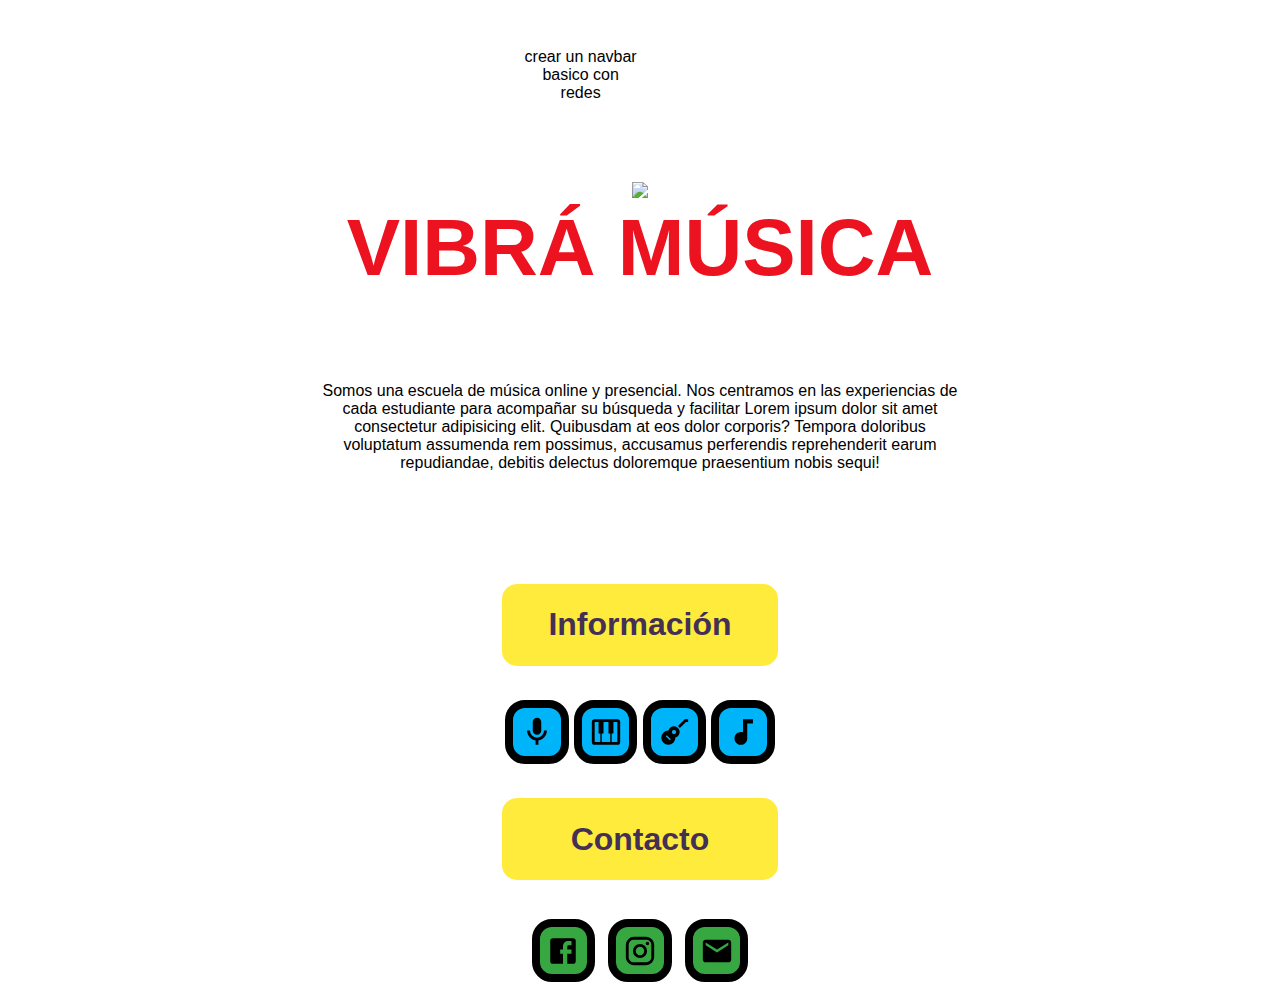
==== index.html @ 80e1a74e "Add files via upload" ====
<!DOCTYPE html>
<html lang="en">
<head>
	<meta charset="UTF-8">
	<!--<meta name="theme-color" content="gold">       Esto cambia la cabecera de navegador en mobile-->
	<title>Vibrá música</title>
  <link rel="stylesheet" href="style.css">
</head>
  <body>
    <header>
    	<p>crear un navbar basico con redes</p>
    </header>
      <div>
        <img src="https://scontent.faep8-1.fna.fbcdn.net/v/t1.0-9/54516705_642106189559933_5676019905544060928_n.png?_nc_cat=105&_nc_oc=AQlPLZprTOpEFDqIRsUkMh2ybAMEbc0vghpw5emZ9kT3qbsv-8otJJQJ_rrvC0E0uaQ&_nc_ht=scontent.faep8-1.fna&oh=bb2eece48d8c3ba2f98e18b8d9f91ce4&oe=5DEB248D">
        </div>
      <div class="container">
        <h1>VIBRÁ MÚSICA</h1></div>
    <p>Somos una escuela de música online y presencial. Nos centramos en las experiencias de cada estudiante para acompañar su búsqueda y facilitar Lorem ipsum dolor sit amet consectetur adipisicing elit. Quibusdam at eos dolor corporis? Tempora doloribus voluptatum assumenda rem possimus, accusamus perferendis reprehenderit earum repudiandae, debitis delectus doloremque praesentium nobis sequi!</p>   
    <footer><div class="container-v"><h2 class="contacto">Información</h2></div>
     <div class="container-v">
            <form method="get" action="https://es.wikipedia.org/wiki/Canto"><button class="button" title="canto"><svg width="34" height="34" viewBox="0 0 24 24">
  <path d="M12,2A3,3 0 0,1 15,5V11A3,3 0 0,1 12,14A3,3 0 0,1 9,11V5A3,3 0 0,1 12,2M19,11C19,14.53 16.39,17.44 13,17.93V21H11V17.93C7.61,17.44 5,14.53 5,11H7A5,5 0 0,0 12,16A5,5 0 0,0 17,11H19Z"></path>
            </svg></button></form>
          <form method="get" action="https://es.wikipedia.org/wiki/Piano"><button class="button" title="piano"><svg width="34" height="34" viewBox="0 0 24 24">
  <path d="M4,3H20A2,2 0 0,1 22,5V19A2,2 0 0,1 20,21H4A2,2 0 0,1 2,19V5A2,2 0 0,1 4,3M4,5V19H8V13H6.75V5H4M9,19H15V13H13.75V5H10.25V13H9V19M16,19H20V5H17.25V13H16V19Z"></path></svg></button></form>
        <form method="get" action="https://es.wikipedia.org/wiki/Guitarra"><button class="button" title="guitarra"><svg style="width:34px;height:34px" viewBox="0 0 24 24">
    <path fill="#000000" d="M19.59,3H22V5H20.41L16.17,9.24C15.8,8.68 15.32,8.2 14.76,7.83L19.59,3M12,8A4,4 0 0,1 16,12C16,13.82 14.77,15.42 13,15.87V16A5,5 0 0,1 8,21A5,5 0 0,1 3,16A5,5 0 0,1 8,11H8.13C8.58,9.24 10.17,8 12,8M12,10.5A1.5,1.5 0 0,0 10.5,12A1.5,1.5 0 0,0 12,13.5A1.5,1.5 0 0,0 13.5,12A1.5,1.5 0 0,0 12,10.5M6.94,14.24L6.23,14.94L9.06,17.77L9.77,17.06L6.94,14.24Z" />
          </svg></path></button></form>
        <form method="get" action="https://es.wikipedia.org/wiki/Teoria_musical"><button class="button" title="teoría"><svg width="34" height="34" viewBox="0 0 24 24">
  <path d="M12,3V12.26C11.5,12.09 11,12 10.5,12C8,12 6,14 6,16.5C6,19 8,21 10.5,21C13,21 15,19 15,16.5V6H19V3H12Z"></path>
    </svg></button></form>
    </div>
  <h2 class="contacto">Contacto</h2> 
    <div class="container-v">
        <button class="button2" href="#"><svg style="width:34px;height:34px" viewBox="0 0 24 24">
    <path fill="#000000" d="M5,3H19A2,2 0 0,1 21,5V19A2,2 0 0,1 19,21H5A2,2 0 0,1 3,19V5A2,2 0 0,1 5,3M18,5H15.5A3.5,3.5 0 0,0 12,8.5V11H10V14H12V21H15V14H18V11H15V9A1,1 0 0,1 16,8H18V5Z" />
</svg></i></button>
            <button class="button2"><svg style="width:34px;height:34px" viewBox="0 0 24 24">
    <path fill="#000000" d="M7.8,2H16.2C19.4,2 22,4.6 22,7.8V16.2A5.8,5.8 0 0,1 16.2,22H7.8C4.6,22 2,19.4 2,16.2V7.8A5.8,5.8 0 0,1 7.8,2M7.6,4A3.6,3.6 0 0,0 4,7.6V16.4C4,18.39 5.61,20 7.6,20H16.4A3.6,3.6 0 0,0 20,16.4V7.6C20,5.61 18.39,4 16.4,4H7.6M17.25,5.5A1.25,1.25 0 0,1 18.5,6.75A1.25,1.25 0 0,1 17.25,8A1.25,1.25 0 0,1 16,6.75A1.25,1.25 0 0,1 17.25,5.5M12,7A5,5 0 0,1 17,12A5,5 0 0,1 12,17A5,5 0 0,1 7,12A5,5 0 0,1 12,7M12,9A3,3 0 0,0 9,12A3,3 0 0,0 12,15A3,3 0 0,0 15,12A3,3 0 0,0 12,9Z" />
</svg></button>
            <button class="button2" title="holavibramusica@gmail.com" action="holavibramusica@gmail.com"><svg style="width:34px;height:34px" viewBox="0 0 24 24">
    <path fill="#000000" d="M20,8L12,13L4,8V6L12,11L20,6M20,4H4C2.89,4 2,4.89 2,6V18A2,2 0 0,0 4,20H20A2,2 0 0,0 22,18V6C22,4.89 21.1,4 20,4Z" />
</svg></button>
        </div>
          </div>
    </footer>
</body>
</html>
---- style.css ----
@import(href="https://fonts.googleapis.com/css?family=Asap:400,400i,500,500i,600,600i,700,700i" rel="stylesheet");
  
  body{
    background-color: white;
    font-family: Asap, sans-serif;
    font-color: black;
    width= 100%;
    margin: 0em;
    display: flex;
    align-items: center;
    justify-content: center;
    flex-direction: column;
  }
.container{
  width: 80%;
  display: flex;
  flex-direction: column;
  align-content: center;
  justify-content: center;
}
.container-v{
  width: 100%;
  display: flex;
  flex-direction: row;
  align-content: center;
  justify-content: center;
  margin: 0em;
}
  h1{
    font-family: Asap, sans-serif;
    font-size: 5em;
    color: #ed121f;
    display: flex;
    justify-content: center;
    align-items: center;
    margin: 0em 0em .5em 0em;
    }
h2{ 
    font-family: Asap, sans-serif;
    font-size: 2.5em;
    color: black;
    margin: 0em 0em .2em 0em;
    display: flex;
    justify-content: center;
    align-items: center;
}
p{
  width: 50%;
  margin: 3em 0em 5em 0em;
  text-align: center;
  
}
.contacto{
  width: 18%;
  background-color: #FFEB3B;
  border-radius: 15px;
  font-family: Asap, sans-serif;
  font-size: 2em;
  color: #442f55;
  padding: .7em;
  margin: 1em 1em 1em 1em;
  display: flex;
  flex-direction: column;
  align-items: center;
  justify-content: flex-end;

}
.mid{
  width: 20%;
  display: flex;
  justify-content: center;
  align-items: center;  
}
.button{
  background-color: #00b4fa;
  border-radius: 20px; 
  padding: .5em;
  margin: .2em;
  border: .6em solid black; 
  display: flex;
  justify-content: center;
  align-items: center;  
}
.button:hover{
  background-color: #80DEEA;
}
.button2{
  padding: .5em;
  background-color: #37a742;
  border-radius: 20px; 
  margin: .5em;
  border: .6em solid black; 
  display: flex;
  justify-content: center;
  align-items: center;  
}
.button2:hover{
    background-color: #67e752;
}
footer{
  width: 100%;
  margin: 0;
  padding: 0;
  display: flex;
  flex-direction: column;
  align-items: center;
  justify-content: center;  
  }
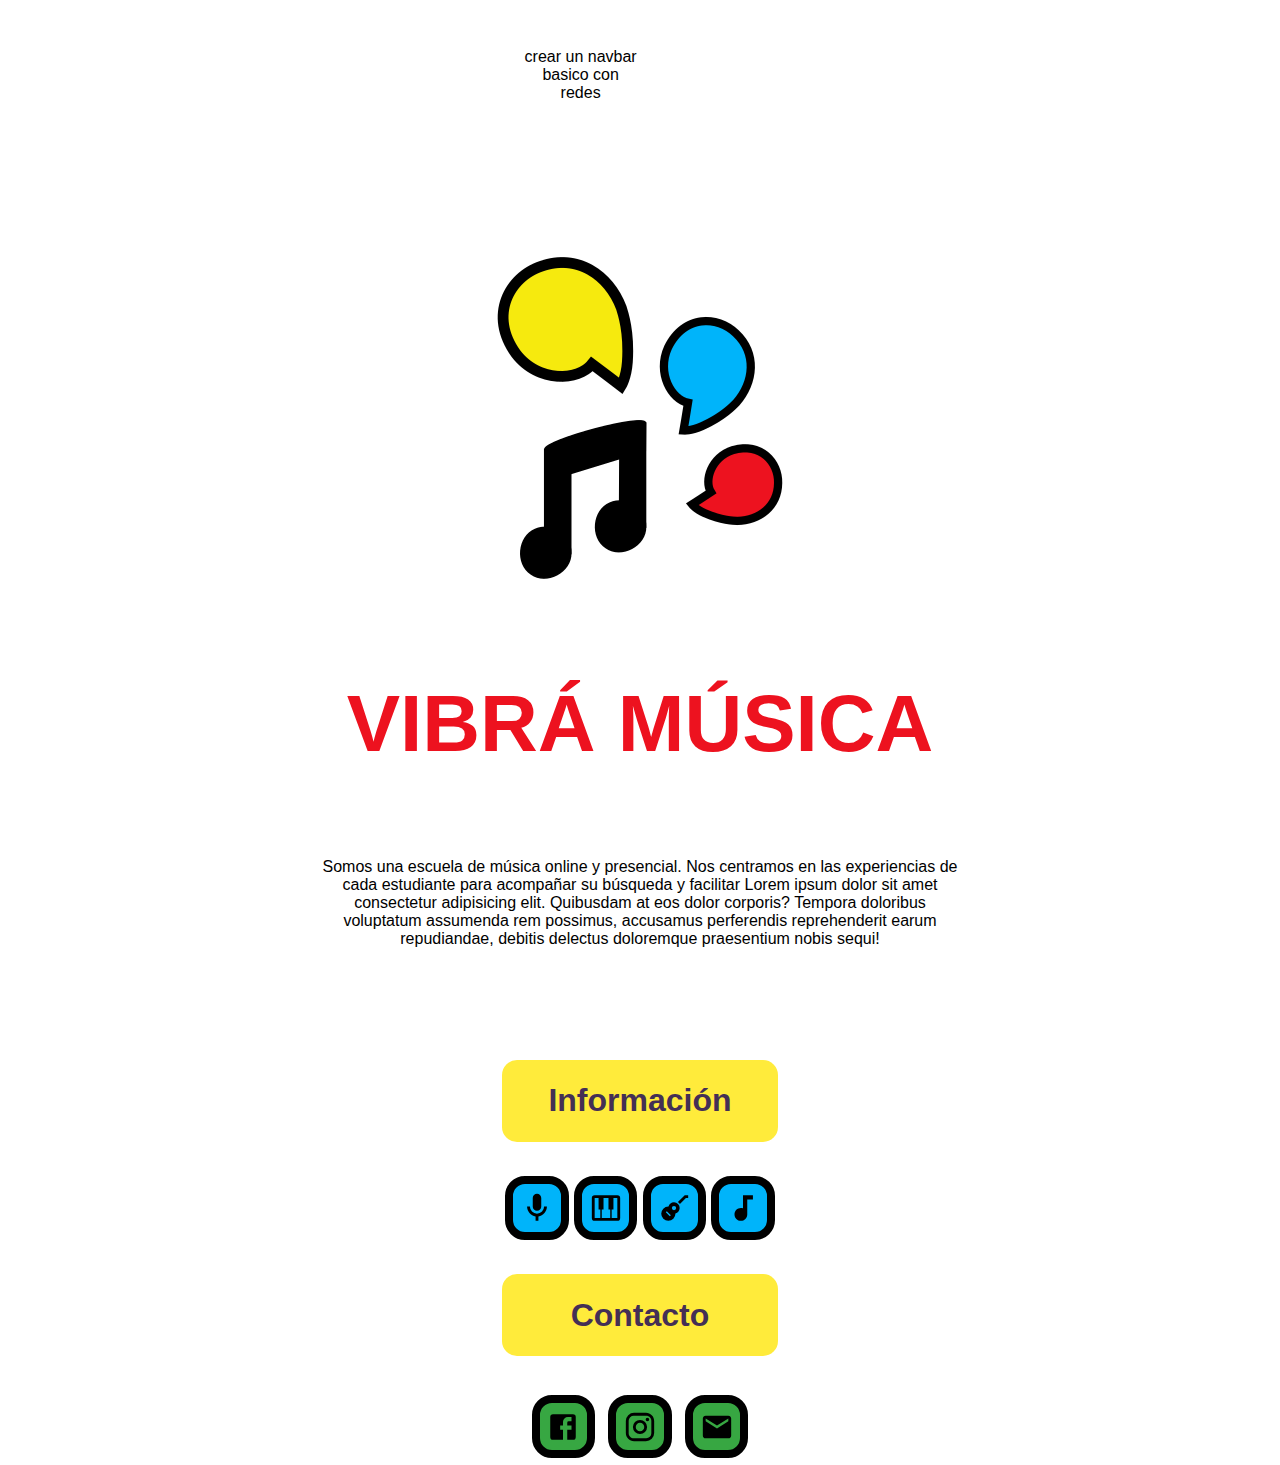
==== commit 3a1bbd09: "Update index.html" ====
--- a/index.html
+++ b/index.html
@@ -11,7 +11,7 @@
     	<p>crear un navbar basico con redes</p>
     </header>
       <div>
-        <img src="https://scontent.faep8-1.fna.fbcdn.net/v/t1.0-9/54516705_642106189559933_5676019905544060928_n.png?_nc_cat=105&_nc_oc=AQlPLZprTOpEFDqIRsUkMh2ybAMEbc0vghpw5emZ9kT3qbsv-8otJJQJ_rrvC0E0uaQ&_nc_ht=scontent.faep8-1.fna&oh=bb2eece48d8c3ba2f98e18b8d9f91ce4&oe=5DEB248D">
+        <img src="/img.png">
         </div>
       <div class="container">
         <h1>VIBRÁ MÚSICA</h1></div>
@@ -45,4 +45,4 @@
           </div>
     </footer>
 </body>
-</html>+</html>
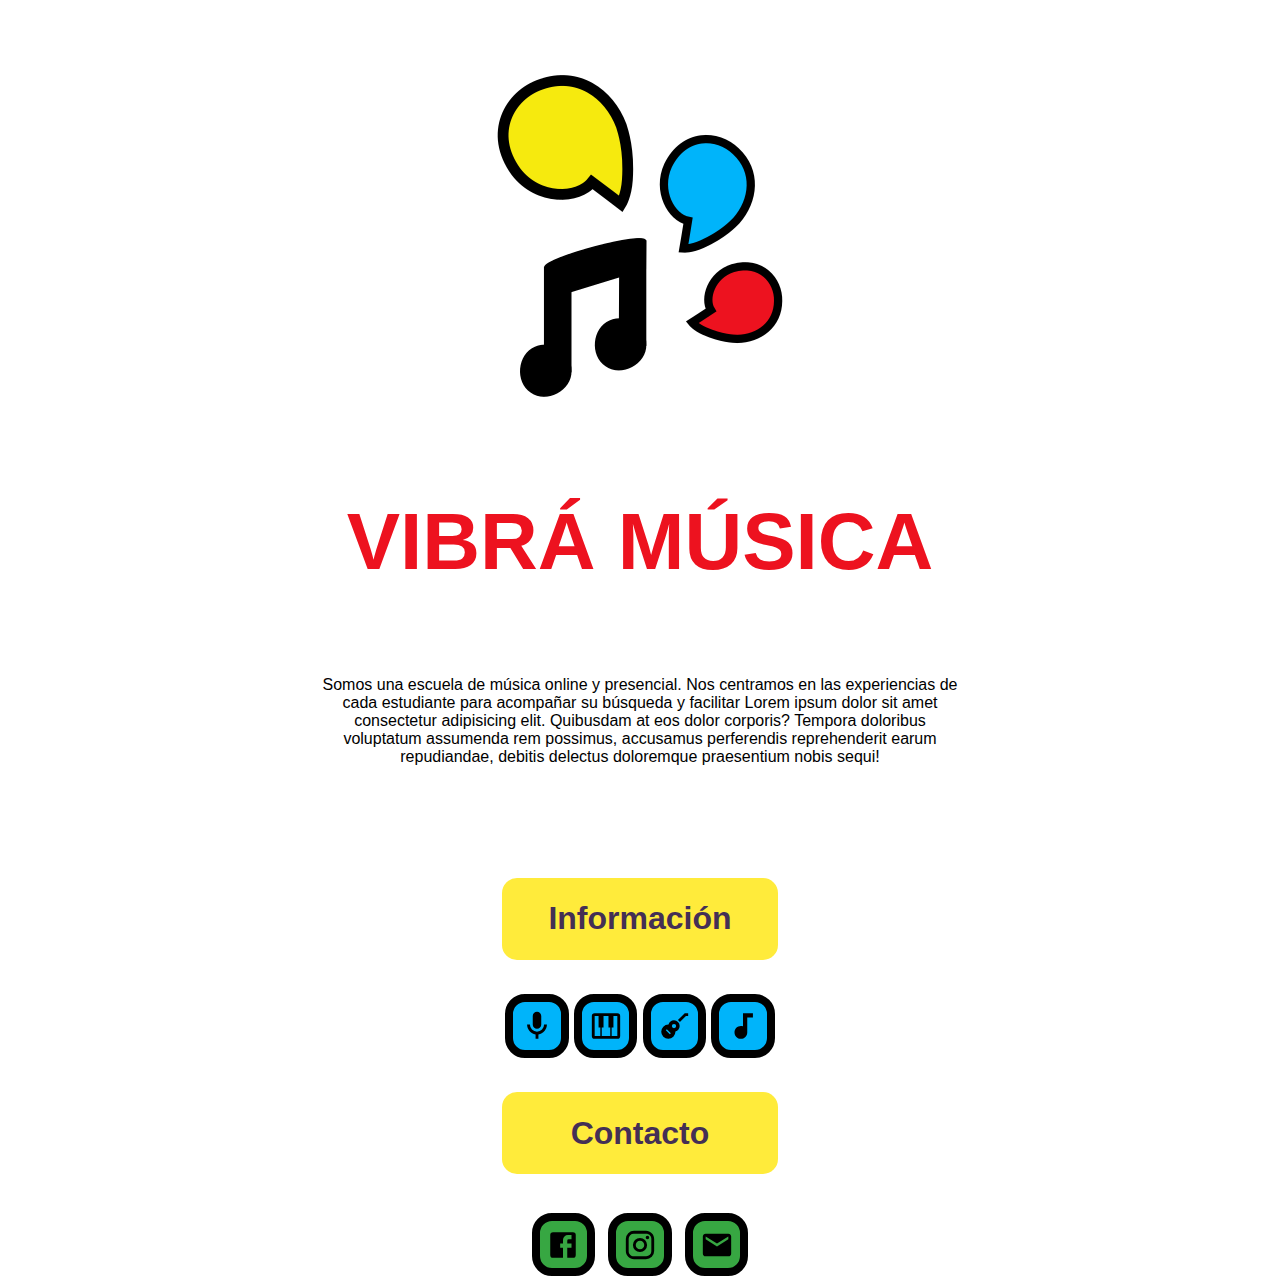
==== commit 0aee257f: "Update index.html" ====
--- a/index.html
+++ b/index.html
@@ -7,9 +7,6 @@
   <link rel="stylesheet" href="style.css">
 </head>
   <body>
-    <header>
-    	<p>crear un navbar basico con redes</p>
-    </header>
       <div>
         <img src="/img.png">
         </div>
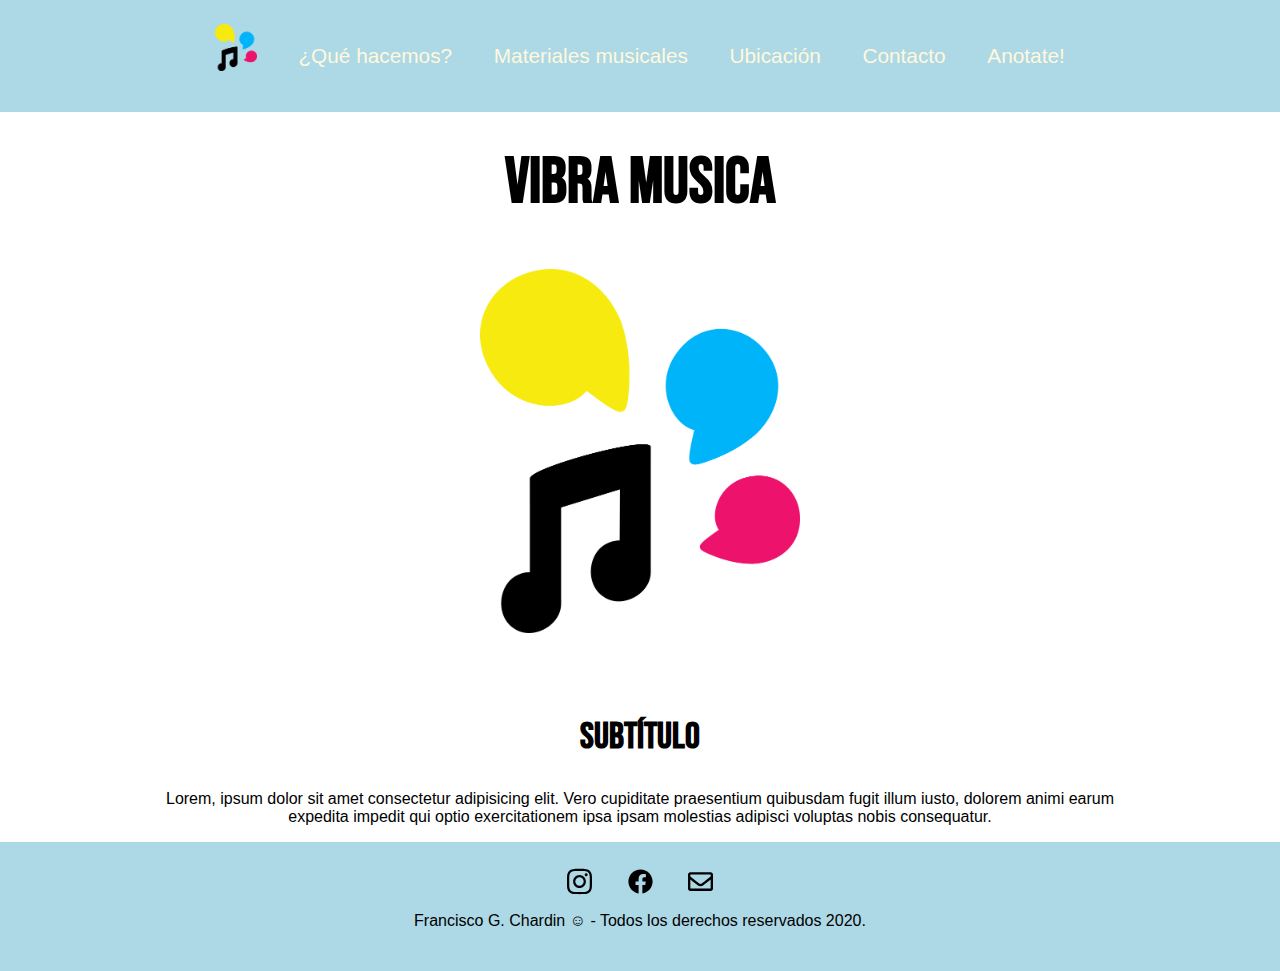
==== commit 6a6408a4: "TP final Codo a codo frontend" ====
--- a/index.html
+++ b/index.html
@@ -1,45 +1,43 @@
 <!DOCTYPE html>
-<html lang="en">
+<html lang="es">
 <head>
 	<meta charset="UTF-8">
-	<!--<meta name="theme-color" content="gold">       Esto cambia la cabecera de navegador en mobile-->
-	<title>Vibrá música</title>
-  <link rel="stylesheet" href="style.css">
+	<meta name="viewport" content="width=device-width, initial-scale=1.0">
+	<link href="https://fonts.googleapis.com/css2?family=Bebas+Neue&display=swap" rel="stylesheet">
+	<link rel="stylesheet" href="style.css">
+	<link rel="shortcut icon" href="images/icon.png">
+	<title>Vibra musica</title>
 </head>
-  <body>
-      <div>
-        <img src="/img.png">
-        </div>
-      <div class="container">
-        <h1>VIBRÁ MÚSICA</h1></div>
-    <p>Somos una escuela de música online y presencial. Nos centramos en las experiencias de cada estudiante para acompañar su búsqueda y facilitar Lorem ipsum dolor sit amet consectetur adipisicing elit. Quibusdam at eos dolor corporis? Tempora doloribus voluptatum assumenda rem possimus, accusamus perferendis reprehenderit earum repudiandae, debitis delectus doloremque praesentium nobis sequi!</p>   
-    <footer><div class="container-v"><h2 class="contacto">Información</h2></div>
-     <div class="container-v">
-            <form method="get" action="https://es.wikipedia.org/wiki/Canto"><button class="button" title="canto"><svg width="34" height="34" viewBox="0 0 24 24">
-  <path d="M12,2A3,3 0 0,1 15,5V11A3,3 0 0,1 12,14A3,3 0 0,1 9,11V5A3,3 0 0,1 12,2M19,11C19,14.53 16.39,17.44 13,17.93V21H11V17.93C7.61,17.44 5,14.53 5,11H7A5,5 0 0,0 12,16A5,5 0 0,0 17,11H19Z"></path>
-            </svg></button></form>
-          <form method="get" action="https://es.wikipedia.org/wiki/Piano"><button class="button" title="piano"><svg width="34" height="34" viewBox="0 0 24 24">
-  <path d="M4,3H20A2,2 0 0,1 22,5V19A2,2 0 0,1 20,21H4A2,2 0 0,1 2,19V5A2,2 0 0,1 4,3M4,5V19H8V13H6.75V5H4M9,19H15V13H13.75V5H10.25V13H9V19M16,19H20V5H17.25V13H16V19Z"></path></svg></button></form>
-        <form method="get" action="https://es.wikipedia.org/wiki/Guitarra"><button class="button" title="guitarra"><svg style="width:34px;height:34px" viewBox="0 0 24 24">
-    <path fill="#000000" d="M19.59,3H22V5H20.41L16.17,9.24C15.8,8.68 15.32,8.2 14.76,7.83L19.59,3M12,8A4,4 0 0,1 16,12C16,13.82 14.77,15.42 13,15.87V16A5,5 0 0,1 8,21A5,5 0 0,1 3,16A5,5 0 0,1 8,11H8.13C8.58,9.24 10.17,8 12,8M12,10.5A1.5,1.5 0 0,0 10.5,12A1.5,1.5 0 0,0 12,13.5A1.5,1.5 0 0,0 13.5,12A1.5,1.5 0 0,0 12,10.5M6.94,14.24L6.23,14.94L9.06,17.77L9.77,17.06L6.94,14.24Z" />
-          </svg></path></button></form>
-        <form method="get" action="https://es.wikipedia.org/wiki/Teoria_musical"><button class="button" title="teoría"><svg width="34" height="34" viewBox="0 0 24 24">
-  <path d="M12,3V12.26C11.5,12.09 11,12 10.5,12C8,12 6,14 6,16.5C6,19 8,21 10.5,21C13,21 15,19 15,16.5V6H19V3H12Z"></path>
-    </svg></button></form>
-    </div>
-  <h2 class="contacto">Contacto</h2> 
-    <div class="container-v">
-        <button class="button2" href="#"><svg style="width:34px;height:34px" viewBox="0 0 24 24">
-    <path fill="#000000" d="M5,3H19A2,2 0 0,1 21,5V19A2,2 0 0,1 19,21H5A2,2 0 0,1 3,19V5A2,2 0 0,1 5,3M18,5H15.5A3.5,3.5 0 0,0 12,8.5V11H10V14H12V21H15V14H18V11H15V9A1,1 0 0,1 16,8H18V5Z" />
-</svg></i></button>
-            <button class="button2"><svg style="width:34px;height:34px" viewBox="0 0 24 24">
-    <path fill="#000000" d="M7.8,2H16.2C19.4,2 22,4.6 22,7.8V16.2A5.8,5.8 0 0,1 16.2,22H7.8C4.6,22 2,19.4 2,16.2V7.8A5.8,5.8 0 0,1 7.8,2M7.6,4A3.6,3.6 0 0,0 4,7.6V16.4C4,18.39 5.61,20 7.6,20H16.4A3.6,3.6 0 0,0 20,16.4V7.6C20,5.61 18.39,4 16.4,4H7.6M17.25,5.5A1.25,1.25 0 0,1 18.5,6.75A1.25,1.25 0 0,1 17.25,8A1.25,1.25 0 0,1 16,6.75A1.25,1.25 0 0,1 17.25,5.5M12,7A5,5 0 0,1 17,12A5,5 0 0,1 12,17A5,5 0 0,1 7,12A5,5 0 0,1 12,7M12,9A3,3 0 0,0 9,12A3,3 0 0,0 12,15A3,3 0 0,0 15,12A3,3 0 0,0 12,9Z" />
-</svg></button>
-            <button class="button2" title="holavibramusica@gmail.com" action="holavibramusica@gmail.com"><svg style="width:34px;height:34px" viewBox="0 0 24 24">
-    <path fill="#000000" d="M20,8L12,13L4,8V6L12,11L20,6M20,4H4C2.89,4 2,4.89 2,6V18A2,2 0 0,0 4,20H20A2,2 0 0,0 22,18V6C22,4.89 21.1,4 20,4Z" />
-</svg></button>
-        </div>
-          </div>
-    </footer>
+<body>
+	<header>
+		<nav class="flex c-c break">
+				<a href="index.html"><img id="menu-img" src="images/img.png" alt="inicio"></a>
+				<a href="story.html">¿Qué hacemos?</a>
+       		    <a href="music.html">Materiales musicales</a>
+       		    <a href="location.html">Ubicación</a>
+				<a href="contact.html">Contacto</a>
+				<a href="form.html">Anotate!</a>
+		</nav>
+	</header>
+	<div class="container">
+		<h1 class="center a1">Vibra musica</h1>
+		<div class="center">
+			<img class="center logo-bg"src="images/img.png" alt="vibramusica-logo">
+			<div id="sub-text">
+				<h2>Subtítulo</h2>
+			<p>Lorem, ipsum dolor sit amet consectetur adipisicing elit. Vero cupiditate praesentium quibusdam fugit illum iusto, dolorem animi earum expedita impedit qui optio exercitationem ipsa ipsam molestias adipisci voluptas nobis consequatur.</p>
+			</div>
+		</div>
+	</div>
+	<footer>
+		<div class="flex c-c foot">
+			<div><a href="https://www.instagram.com/vibramusica/"><img class="icon" src="images/insta-ico.svg"></a></div>
+			<div><a href="https://www.facebook.com/holavibra.musica"><img class="icon" src="images/fb-ico.svg"></a></div>
+			<div><a href="mailto:holavibramusica@gmail.com"><img class="icon" src="images/env-ico.svg" alt="env-img"></a></div>
+		</div>
+		<div>
+			<p>Francisco G. Chardin ☺ - Todos los derechos reservados 2020.</p>
+		</div>
+	</footer>
 </body>
-</html>
+</html>--- a/style.css
+++ b/style.css
@@ -1,108 +1,237 @@
-@import(href="https://fonts.googleapis.com/css?family=Asap:400,400i,500,500i,600,600i,700,700i" rel="stylesheet");
-  
-  body{
-    background-color: white;
-    font-family: Asap, sans-serif;
-    font-color: black;
-    width= 100%;
-    margin: 0em;
-    display: flex;
-    align-items: center;
-    justify-content: center;
-    flex-direction: column;
-  }
-.container{
-  width: 80%;
-  display: flex;
-  flex-direction: column;
-  align-content: center;
-  justify-content: center;
-}
-.container-v{
-  width: 100%;
-  display: flex;
-  flex-direction: row;
-  align-content: center;
-  justify-content: center;
-  margin: 0em;
-}
-  h1{
-    font-family: Asap, sans-serif;
-    font-size: 5em;
-    color: #ed121f;
-    display: flex;
-    justify-content: center;
-    align-items: center;
-    margin: 0em 0em .5em 0em;
-    }
-h2{ 
-    font-family: Asap, sans-serif;
-    font-size: 2.5em;
-    color: black;
-    margin: 0em 0em .2em 0em;
-    display: flex;
-    justify-content: center;
-    align-items: center;
-}
-p{
-  width: 50%;
-  margin: 3em 0em 5em 0em;
-  text-align: center;
-  
-}
-.contacto{
-  width: 18%;
-  background-color: #FFEB3B;
-  border-radius: 15px;
-  font-family: Asap, sans-serif;
-  font-size: 2em;
-  color: #442f55;
-  padding: .7em;
-  margin: 1em 1em 1em 1em;
-  display: flex;
-  flex-direction: column;
-  align-items: center;
-  justify-content: flex-end;
-
-}
-.mid{
-  width: 20%;
-  display: flex;
-  justify-content: center;
-  align-items: center;  
-}
-.button{
-  background-color: #00b4fa;
-  border-radius: 20px; 
-  padding: .5em;
-  margin: .2em;
-  border: .6em solid black; 
-  display: flex;
-  justify-content: center;
-  align-items: center;  
-}
-.button:hover{
-  background-color: #80DEEA;
-}
-.button2{
-  padding: .5em;
-  background-color: #37a742;
-  border-radius: 20px; 
-  margin: .5em;
-  border: .6em solid black; 
-  display: flex;
-  justify-content: center;
-  align-items: center;  
-}
-.button2:hover{
-    background-color: #67e752;
-}
+html, body{
+	margin: 0;
+	padding: 0;	
+	box-sizing: border-box;
+	font-family: Roboto, sans-serif;
+}
+
+.col-1{	width: 8.33%; }
+.col-2{ width: 16.66%; }
+.col-3{	width: 25%; }
+.col-4{	width: 33.33%; }
+.col-5{ width: 41.66%; }
+.col-6{ width: 50%; }
+.col-7{ width: 58.33%; }
+.col-8{ width: 66.66%; }
+.col-0{ width: 75%; }
+.col-10{ width: 83.33%; }
+.col-11{ width: 91.66%; }
+.col-12{ width: 100%; }
+
+nav{
+	text-align: center; 
+	padding-top: 2%; 
+	background-color: lightblue; 
+	height: 3em;
+	line-height: 3em;
+}
+
+h1,h2,h3,h4,h5,h6{ font-family: 'Bebas neue', cursive, sans-serif; }
+h1{	font-size: 4em; padding-top: 2rem;}
+h2{	font-size: 2.3em; }
+h3{	font-size: 2em; }
+h4{ font-size: 1.8em; }
+p{ 	font-size: 1em; }
+nav{
+	padding: 2em 0;
+}
+nav>div>a{
+	font-size: 1.2em;
+	margin-right: .2em;
+}
+nav>div>a:last-child{
+	margin-right: 0;
+}
+nav a{
+	color: cornsilk;
+	text-decoration: none;
+	padding: 0 1em;
+	font-size: 1.3em;
+}
+
+nav a:visited {
+	color: cornsilk;
+}
+nav a:hover{
+	color: #F6EA0E;	
+}
+.middle { vertical-align: middle; }
+.icon{
+	width: 25px;
+	height: auto;
+	vertical-align: middle;
+}
+li{ list-style: none; }
+.logo{
+    height: 5em;
+    width: auto;
+}
+.check{
+    height: 16px;
+    width: 16px;
+}
+table{
+    align-content: center;
+    margin: auto;
+    outline-style: groove;
+}
+tr:nth-child(odd){
+    background-color: #add8e6;
+}
+.center{
+	text-align: center;
+}
+form{
+	margin: 2em auto;
+	padding: 1.5%;
+	width: 60%;
+	border: 5px solid lightblue;
+}
+
+
+.submit{
+	background-color: lightblue;
+	border: none;
+	padding: .4em .7em;
+	border-radius: 2em;
+	margin: auto;
+	font-size: 1.4em;
+	font-weight: lighter;
+}
+.submit:hover{
+	background-color:  #00B4FA;
+}
+input[type="text"] {
+	margin-top: .3em;
+	border: .2em solid lightblue;	
+	border-radius: .4em;
+	width: 90%;
+	height: 2.5em;
+	align-self: flex-start;
+	padding-left: .5em;
+	display: block;
+}
+
+input[type="radio"]{
+	color: blue;
+	background-color: black;
+}
+
 footer{
-  width: 100%;
-  margin: 0;
-  padding: 0;
-  display: flex;
-  flex-direction: column;
-  align-items: center;
-  justify-content: center;  
-  }
+	text-align: center; 
+	padding: 2% 0%; 
+	background-color: lightblue; 
+	position: relative;
+	width: 100%;
+}
+
+footer>div.flex{
+	width: 35%;
+	margin: auto;
+}
+footer>div>div{
+	margin: 0 1.1rem;
+}
+footer>div>div>a>img {
+	transform: hue-rotate(0%);
+	transition: 0.3s;
+}
+footer>div>div>a>img:hover {
+	-ms-transform: translate(0px,-2px); /* IE 9 */
+  	transform: translate(0px,-2px); /* Standard syntax */
+	filter: invert(180%);
+	filter: hue-rotate(30%);
+}
+.center{ margin: 0 auto; }
+.flex { display: flex; }
+.c-c {
+	justify-content: center;
+	align-items: center;
+}
+#menu-img {
+	width: 2em;
+	height: auto;
+}
+#sub-text {
+	bottom: 20%;
+	margin: auto;
+	padding: 0 10em;
+}
+.container { width: 100%; }
+@keyframes bg {
+	from {transform: scale(0); filter: opacity(0.4);}
+	to {transform: scale(1); filter: opacity(1);}
+}
+.logo-bg {
+	margin: 3em auto;
+	width: 25%;
+	max-width: 1200px;
+	height: auto;
+	animation-name: bg;
+	animation-duration: 3s;
+}
+
+@keyframes vibra {
+	0% {color: black;}
+	25% {color: #F6EA0E;}
+	50% {color: #00B4FA;}
+	75% {color: #ED126B;}
+	100% {color: black;}
+}
+.a1 {
+	animation-name: vibra;
+	animation-delay: 3s;
+	animation-duration: 6s;
+	animation-fill-mode: forwards;
+}
+@keyframes vibra {
+	0% {color: black;}
+	25% {color: #F6EA0E;}
+	50% {color: #00B4FA;}
+	75% {color: #ED126B;}
+	100% {color: black;}
+}
+.a2 {
+	animation-name: vibra;
+	animation-delay: 0.5s;
+	animation-duration: 6s;
+	animation-fill-mode: forwards;
+}
+@media only screen and (max-width: 768px) {
+	.break {
+		flex-direction: column;
+		height: fit-content;
+		padding: 1em 0 0 0;
+	}
+
+	nav>a {
+		padding: .2em 0;
+		width: 100%;
+		vertical-align: middle;
+		min-height: 48px;
+	}
+	nav>a:nth-child(even){
+		background-color: #00B4FA;
+	}
+	#sub-text {
+		bottom: 16%;
+		margin: auto;
+		padding: 0 2em;
+	}
+	footer {
+		height: fit-content;
+	}
+	
+}
+@media (min-width: 769px) and (max-width: 1200) {
+	#sub-text {
+		bottom: 20%;
+		margin: auto;
+		padding: 0 2em;
+	}
+	form {
+		width: 80%;
+	}
+}
+@media (min-width: 1201px) {
+}